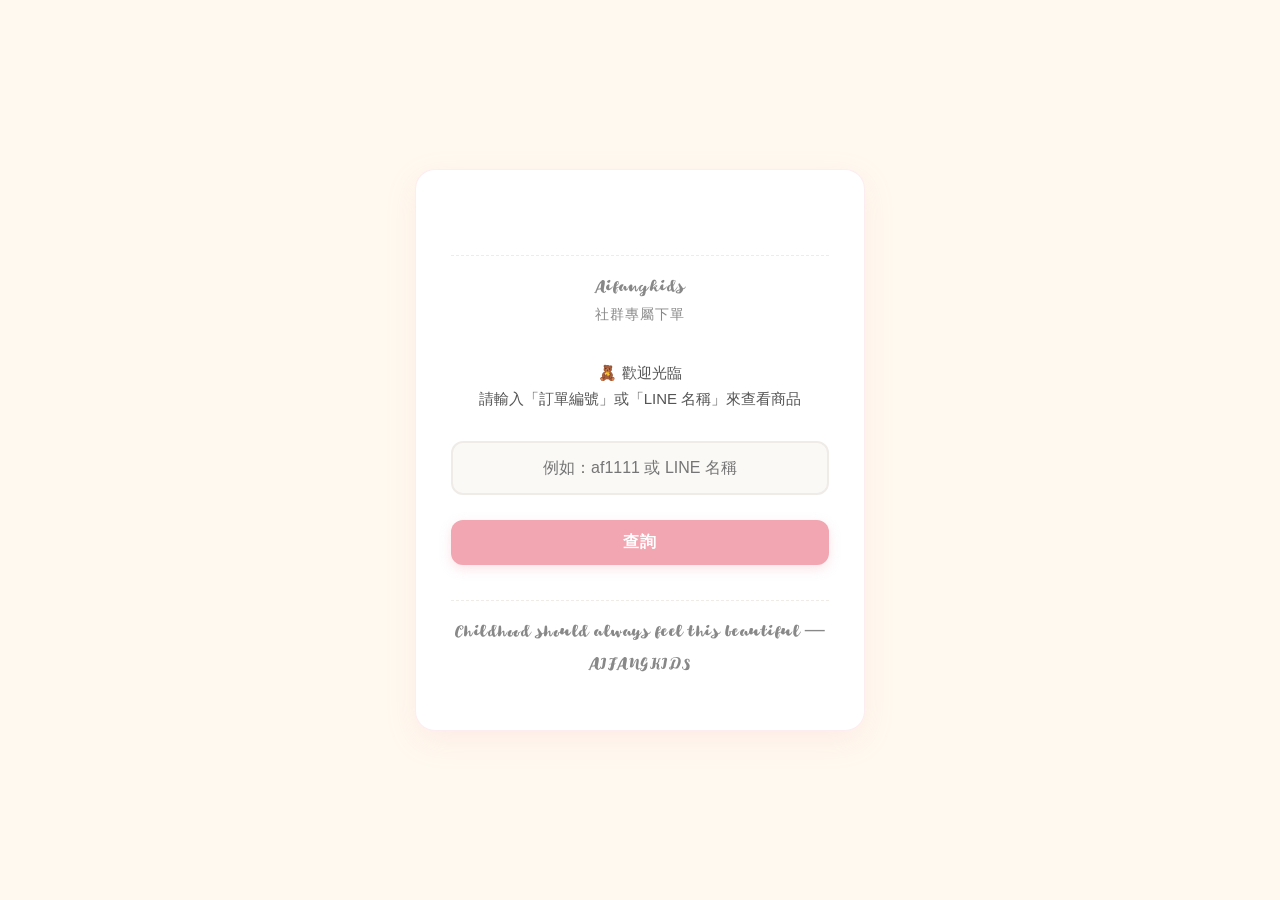
==== index.html @ 0f8d4443 "0630add line shop" ====
<!DOCTYPE html>
<html lang="zh-TW">
<head>
    <meta charset="UTF-8">
    <meta name="viewport" content="width=device-width, initial-scale=1.0">
    <title>Aifangkids</title>
    
    <link rel="icon" href="favicon.ico" type="image/x-icon">
    
    <link rel="stylesheet" href="assets/css/global.css">
    <link rel="stylesheet" href="assets/css/index.css">
</head>
<body>

    <div id="falling-container"></div>

    <div class="search-container">
        <div class="footer-note">Aifangkids</div>
        <div class="brand-subtitle">社群專屬下單</div>
        
        <div class="welcome-text">
            🧸 歡迎光臨<br>請輸入「訂單編號」或「LINE 名稱」來查看商品
        </div>

        <div class="input-group">
            <input type="text" id="queryInput" class="search-input" placeholder="例如：af1111 或 LINE 名稱" autocomplete="off">
        </div>

        <button type="button" class="btn-common search-btn" onclick="searchOrder()">查詢</button>
        
        <div class="footer-note">Childhood should always feel this beautiful — AIFANGKIDS</div>
    </div>

    <script src="js/api.js"></script>
    <script src="js/index.js"></script> 
    <script src="js/articles.js"></script>
</body>
</html>
---- assets/css/global.css ----
/* ==========================================================================
   1. 字體與基礎設定
   ========================================================================== */
@font-face {
    font-family: 'CutieStar';
        src: url('../fonts/Cutie-Star.ttf') format('truetype');
    font-weight: normal;
    font-style: normal;
}
   @font-face {
    font-family: 'NotoSansKR';
    src: url('../fonts/notosanskr-light.ttf') format('truetype');
    font-weight: 300;
}
@font-face {
    font-family: 'NotoSansKR';
    src: url('../fonts/notosanskr-regular.ttf') format('truetype');
    font-weight: 400;
}

:root {
    /* 品牌配色與視覺地基底色 */
    --bg-main: #FFF9EF;        
    --baby-pink: #f2a6b2;
    --kids-blue: #8da9c4;
    --accent-red: #d9534f;
    --text-main: #333;
    --text-gray: #888;
    --font-main: 'NotoSansKR', sans-serif;
}

* { 
    box-sizing: border-box; 
    margin: 0; 
    padding: 0; 
    -webkit-tap-highlight-color: transparent; /* 去除手機點擊陰影 */
}

body { 
    font-family: var(--font-main);
    color: var(--text-main);
    background-color: var(--bg-main);
    line-height: 1.6;
    overflow-x: hidden; /* 防止動態粒子造成的水平捲軸 */
}

/* ==========================================================================
   2. 通用元件 - 按鈕
   ========================================================================== */
.btn-common {
    padding: 12px 20px;
    border-radius: 4px;
    border: none;
    cursor: pointer;
    font-weight: 700;
    transition: opacity 0.3s ease;
}

.btn-common:hover {
    opacity: 0.8;
}

/* ==========================================================================
   3. 動態粒子飄落系統 
   ========================================================================== */
#falling-container {
    position: fixed;
    top: 0;
    left: 0;
    width: 100vw;
    height: 100vh;
    overflow: hidden;
    pointer-events: none; 
    z-index: -1;          
}

.particle {
    position: absolute;
    top: -60px; /* 從視窗上方外面開始掉落 */
    background-size: contain;
    background-repeat: no-repeat;
    background-position: center;
    pointer-events: none;
    opacity: 0;
    animation: slowFall linear forwards;
}

@keyframes slowFall {
    0% {
        transform: translateY(0) translateX(0) rotate(0deg);
        opacity: 0;
    }
    10% {
        opacity: 0.65; /* 漸漸浮現，避免太突兀，維持背景柔和感 */
    }
    90% {
        opacity: 0.65;
    }
    100% {
        /* 掉落到視窗下方，並帶有隨機的左右物理飄移與旋轉 */
        transform: translateY(108vh) translateX(var(--drift-x)) rotate(var(--drift-rotate));
        opacity: 0;
    }
}

/* ==========================================================================
   4. 手機響應式通用微調 (RWD)
   ========================================================================== */
@media (max-width: 480px) {
    body { padding: 15px 10px; }
    
    /* 預設的卡片樣式容器 (若其他頁面有 .main-card 可直接繼承) */
    .main-card { 
        padding: 25px 15px; 
        border-radius: 8px; 
    }
    
    /* 各種 UI 元件的字體與間距縮小 */
    .flow-container { padding: 20px 15px; }
    .flow-title { font-size: 13px; margin-bottom: 15px; }
    .flow-item { font-size: 13px; padding-bottom: 10px; gap: 10px; }
    .flow-step { font-size: 14px; }
    .flow-warn { font-size: 12px; padding: 10px; }
    
    .acc-trigger { font-size: 14px; padding: 16px 0; }
    .acc-list { padding-left: 30px; }
    .acc-list li { font-size: 12.5px; margin-bottom: 8px; }
}
---- assets/css/index.css ----
/* 全螢幕置中佈局 */
body {
    display: flex;
    justify-content: center;
    align-items: center;
    min-height: 100vh;
    padding: 20px;
}

/* 核心精緻查單卡片 */
.search-container {
    background-color: #FFFFFF;
    padding: 50px 35px;
    border-radius: 20px;
    box-shadow: 0 10px 30px rgba(242, 166, 178, 0.15); /* 帶有品牌粉的溫柔陰影 */
    width: 100%;
    max-width: 450px;
    text-align: center;
    border: 1px solid rgba(242, 166, 178, 0.2);
}

.brand-logo {
    font-size: 100px;
    font-weight: 700;
    color: var(--text-main);
    margin-bottom: 6px;
    letter-spacing: 2px;
}

.brand-subtitle {
    font-size: 14px;
    color: var(--text-gray);
    margin-bottom: 35px;
    letter-spacing: 1px;
}

.welcome-text {
    font-size: 15px;
    margin-bottom: 30px;
    line-height: 1.7;
    font-weight: 400;
    color: #555;
}

.input-group {
    margin-bottom: 25px;
}

/* 韓系質感舒適輸入框 */
.search-input {
    width: 100%;
    padding: 16px 20px;
    font-size: 16px;
    border: 2px solid #EFECE8;
    border-radius: 12px;
    outline: none;
    transition: all 0.3s ease;
    text-align: center;
    color: var(--text-main);
    background-color: #FAF9F6;
}

.search-input:focus {
    border-color: var(--baby-pink);
    background-color: #FFFFFF;
    box-shadow: 0 0 12px rgba(242, 166, 178, 0.3);
}

/* 覆寫與擴充通用按鈕樣式 */
.search-btn {
    width: 100%;
    font-size: 16px;
    color: #FFFFFF;
    background-color: var(--baby-pink);
    border-radius: 12px;
    box-shadow: 0 4px 12px rgba(242, 166, 178, 0.3);
    letter-spacing: 1px;
}

.search-btn:active {
    transform: scale(0.99);
}

.footer-note {
    font-family: 'CutieStar', var(--font-main); 
    font-size: 20px; 
    color: var(--text-gray);
    margin-top: 35px;
    border-top: 1px dashed #EFECE8;
    padding-top: 15px;
    letter-spacing: 0.5px; 
}

/* 手機版 RWD 的微調 */
@media (max-width: 480px) {
    .search-container {
        padding: 40px 20px;
    }
    .brand-logo {
        font-size: 28px;
    }
    .welcome-text {
        font-size: 14px;
    }
}
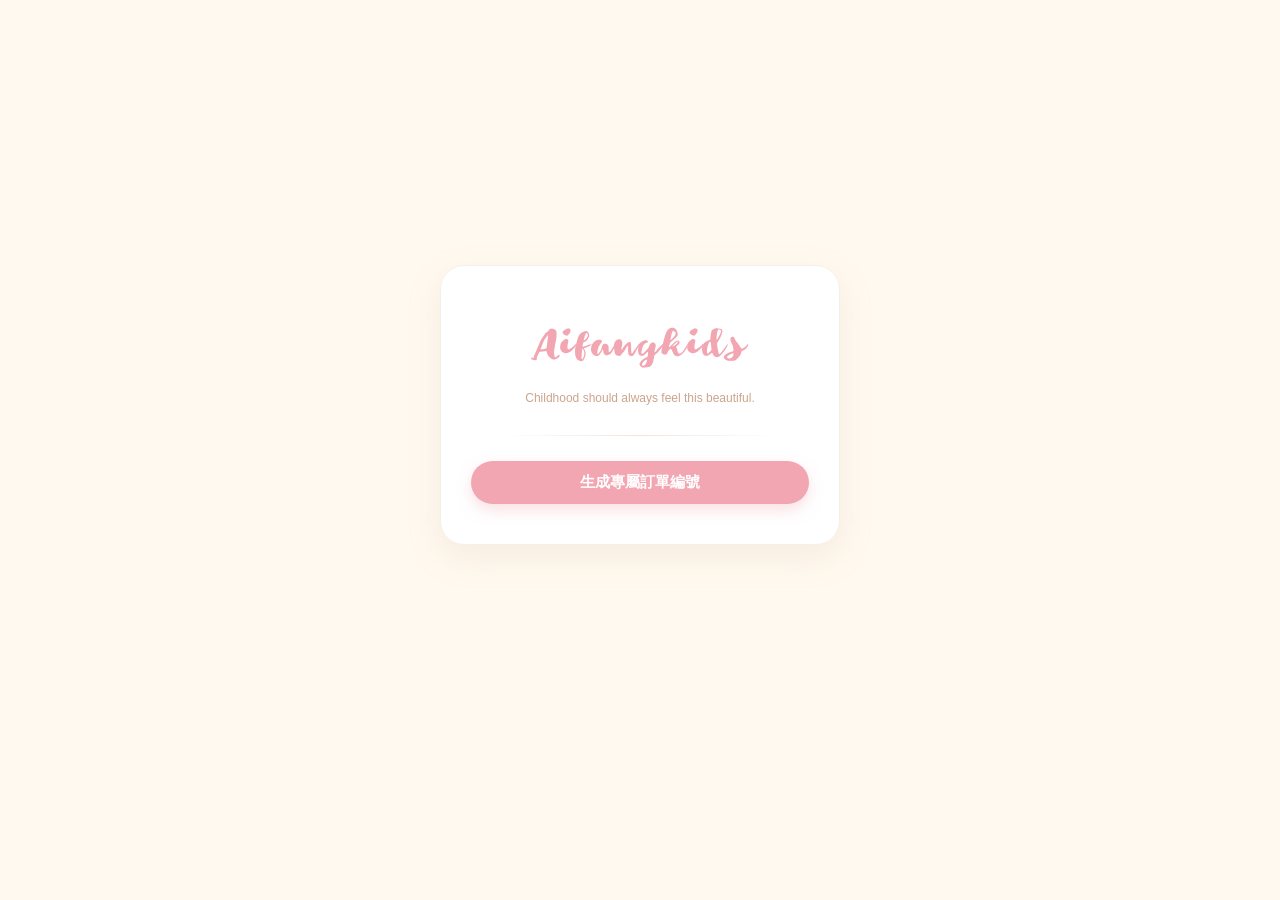
==== commit f8865070: "07/01" ====
--- a/index.html
+++ b/index.html
@@ -3,36 +3,43 @@
 <head>
     <meta charset="UTF-8">
     <meta name="viewport" content="width=device-width, initial-scale=1.0">
-    <title>Aifangkids</title>
-    
+    <title>Aifang kids</title>
     <link rel="icon" href="favicon.ico" type="image/x-icon">
-    
-    <link rel="stylesheet" href="assets/css/global.css">
-    <link rel="stylesheet" href="assets/css/index.css">
+    <link rel="stylesheet" href="./assets/css/global.css">
+    <link rel="stylesheet" href="./assets/css/index.css">
 </head>
 <body>
 
     <div id="falling-container"></div>
 
-    <div class="search-container">
-        <div class="footer-note">Aifangkids</div>
-        <div class="brand-subtitle">社群專屬下單</div>
-        
-        <div class="welcome-text">
-            🧸 歡迎光臨<br>請輸入「訂單編號」或「LINE 名稱」來查看商品
+    <div class="index-wrapper">
+        <div class="welcome-box">
+            <div class="brand-logo">Aifangkids</div>
+            <p class="brand-intro">
+                <span>Childhood should always feel this beautiful.</span>
+            </p>
+
+            <div class="action-divider"></div>
+
+            <div id="step-init">
+                <button id="btn-generate" class="btn-common btn-action">生成專屬訂單編號</button>
+            </div>
+
+            <div id="step-loading" class="status-layer hidden">
+                <div class="spinner"></div>
+                <p class="loading-text">🐾 正在為您連線，生成不重複編號</p>
+            </div>
+
+            <div id="step-success" class="status-layer hidden">
+                <p class="success-alert">🎉 專屬訂單編號生成完畢</p>
+                <div id="uid-display" class="uid-highlight">----</div>
+                <p class="next-hint">請幫記住您的專屬訂單編號，並點擊下方進入選購：</p>
+                <button id="btn-go-detail" class="btn-common btn-next">🧸 進入童裝預購區 ➔</button>
+            </div>
         </div>
-
-        <div class="input-group">
-            <input type="text" id="queryInput" class="search-input" placeholder="例如：af1111 或 LINE 名稱" autocomplete="off">
-        </div>
-
-        <button type="button" class="btn-common search-btn" onclick="searchOrder()">查詢</button>
-        
-        <div class="footer-note">Childhood should always feel this beautiful — AIFANGKIDS</div>
     </div>
 
-    <script src="js/api.js"></script>
-    <script src="js/index.js"></script> 
+    <script src="js/index.js"></script>
     <script src="js/articles.js"></script>
 </body>
 </html>
--- a/assets/css/index.css
+++ b/assets/css/index.css
@@ -1,105 +1,153 @@
-/* 全螢幕置中佈局 */
-body {
+/* ==========================================================================
+   璦坊首頁專屬視覺（補強 global.css，不相衝突）
+   ========================================================================== */
+
+.index-wrapper {
     display: flex;
+    align-items: center;
     justify-content: center;
-    align-items: center;
-    min-height: 100vh;
+    min-height: 90vh;
     padding: 20px;
 }
 
-/* 核心精緻查單卡片 */
-.search-container {
-    background-color: #FFFFFF;
-    padding: 50px 35px;
-    border-radius: 20px;
-    box-shadow: 0 10px 30px rgba(242, 166, 178, 0.15); /* 帶有品牌粉的溫柔陰影 */
+.welcome-box {
+    background: #ffffff;
+    border-radius: 24px;
+    padding: 40px 30px;
+    box-shadow: 0 12px 30px rgba(222, 201, 185, 0.25);
+    text-align: center;
+    max-width: 400px;
     width: 100%;
-    max-width: 450px;
-    text-align: center;
-    border: 1px solid rgba(242, 166, 178, 0.2);
+    border: 1px solid #f6efe9;
+    z-index: 10;
 }
 
 .brand-logo {
-    font-size: 100px;
+    font-family: 'CutieStar', sans-serif;
+    font-size: 48px;
+    color: var(--baby-pink);
+    margin-bottom: 5px;
+    letter-spacing: 1px;
+}
+
+.brand-subtitle {
+    font-size: 20px;
+    color: #6e5d53;
     font-weight: 700;
-    color: var(--text-main);
-    margin-bottom: 6px;
+    margin-bottom: 15px;
     letter-spacing: 2px;
 }
 
-.brand-subtitle {
-    font-size: 14px;
+.brand-intro {
+    font-size: 25px;
     color: var(--text-gray);
-    margin-bottom: 35px;
-    letter-spacing: 1px;
+    line-height: 1.8;
 }
 
-.welcome-text {
-    font-size: 15px;
-    margin-bottom: 30px;
-    line-height: 1.7;
-    font-weight: 400;
-    color: #555;
+.brand-intro span {
+    font-size: 12px;
+    color: #cca48c;
+    display: block;
+    margin-top: 5px;
 }
 
-.input-group {
-    margin-bottom: 25px;
+.action-divider {
+    height: 1px;
+    background: radial-gradient(circle, #f0e4dc 0%, rgba(255,255,255,0) 80%);
+    margin: 25px 0;
 }
 
-/* 韓系質感舒適輸入框 */
-.search-input {
+/* 按鈕特別色調配（繼承 btn-common 的滑動與手勢） */
+.btn-action {
+    background-color: var(--baby-pink);
+    color: #ffffff;
+    font-size: 15px;
+    border-radius: 50px;
     width: 100%;
-    padding: 16px 20px;
-    font-size: 16px;
-    border: 2px solid #EFECE8;
-    border-radius: 12px;
-    outline: none;
-    transition: all 0.3s ease;
-    text-align: center;
-    color: var(--text-main);
-    background-color: #FAF9F6;
+    box-shadow: 0 6px 15px rgba(242, 166, 178, 0.35);
 }
 
-.search-input:focus {
-    border-color: var(--baby-pink);
-    background-color: #FFFFFF;
-    box-shadow: 0 0 12px rgba(242, 166, 178, 0.3);
+.btn-next {
+    background-color: var(--kids-blue);
+    color: #ffffff;
+    font-size: 15px;
+    border-radius: 50px;
+    width: 100%;
+    box-shadow: 0 6px 15px rgba(141, 169, 196, 0.35);
 }
 
-/* 覆寫與擴充通用按鈕樣式 */
-.search-btn {
-    width: 100%;
-    font-size: 16px;
-    color: #FFFFFF;
-    background-color: var(--baby-pink);
-    border-radius: 12px;
-    box-shadow: 0 4px 12px rgba(242, 166, 178, 0.3);
-    letter-spacing: 1px;
+/* 狀態切換排他控制 */
+.hidden {
+    display: none !important;
 }
 
-.search-btn:active {
-    transform: scale(0.99);
+.status-layer {
+    animation: fadeIn 0.4s ease forwards;
 }
 
-.footer-note {
-    font-family: 'CutieStar', var(--font-main); 
-    font-size: 20px; 
-    color: var(--text-gray);
-    margin-top: 35px;
-    border-top: 1px dashed #EFECE8;
-    padding-top: 15px;
-    letter-spacing: 0.5px; 
+/* 專屬購物編號大外框 */
+.uid-highlight {
+    font-size: 32px;
+    font-weight: 700;
+    color: #c47a55;
+    background: #fff8f5;
+    padding: 12px 25px;
+    border-radius: 12px;
+    display: inline-block;
+    letter-spacing: 3px;
+    margin: 15px 0;
+    border: 2px dashed var(--baby-pink);
 }
 
-/* 手機版 RWD 的微調 */
+.success-alert {
+    color: #55967e;
+    font-weight: 700;
+    font-size: 15px;
+}
+
+.next-hint {
+    font-size: 12px;
+    color: var(--text-gray);
+    margin-bottom: 20px;
+}
+
+.loading-text {
+    font-size: 13px;
+    color: #bfa38f;
+    margin-top: 15px;
+}
+
+/* 溫柔的小等待旋轉圈圈 */
+.spinner {
+    width: 30px;
+    height: 30px;
+    border: 3px solid #f3ebe4;
+    border-top: 3px solid var(--baby-pink);
+    border-radius: 50%;
+    margin: 0 auto;
+    animation: spin 0.8s linear infinite;
+}
+
+@keyframes spin {
+    0% { transform: rotate(0deg); }
+    100% { transform: rotate(360deg); }
+}
+
+@keyframes fadeIn {
+    from { opacity: 0; transform: translateY(8px); }
+    to { opacity: 1; transform: translateY(0); }
+}
+
+/* ==========================================================================
+   手機端額外響應式例外增強 (RWD)
+   ========================================================================== */
 @media (max-width: 480px) {
-    .search-container {
-        padding: 40px 20px;
+    .welcome-box {
+        padding: 30px 20px;
+        margin: 10px;
     }
-    .brand-logo {
-        font-size: 28px;
-    }
-    .welcome-text {
-        font-size: 14px;
-    }
+    .brand-logo { font-size: 40px; }
+    .brand-subtitle { font-size: 18px; }
+    .brand-intro { font-size: 13px; }
+    .uid-highlight { font-size: 28px; width: 90%; }
 }
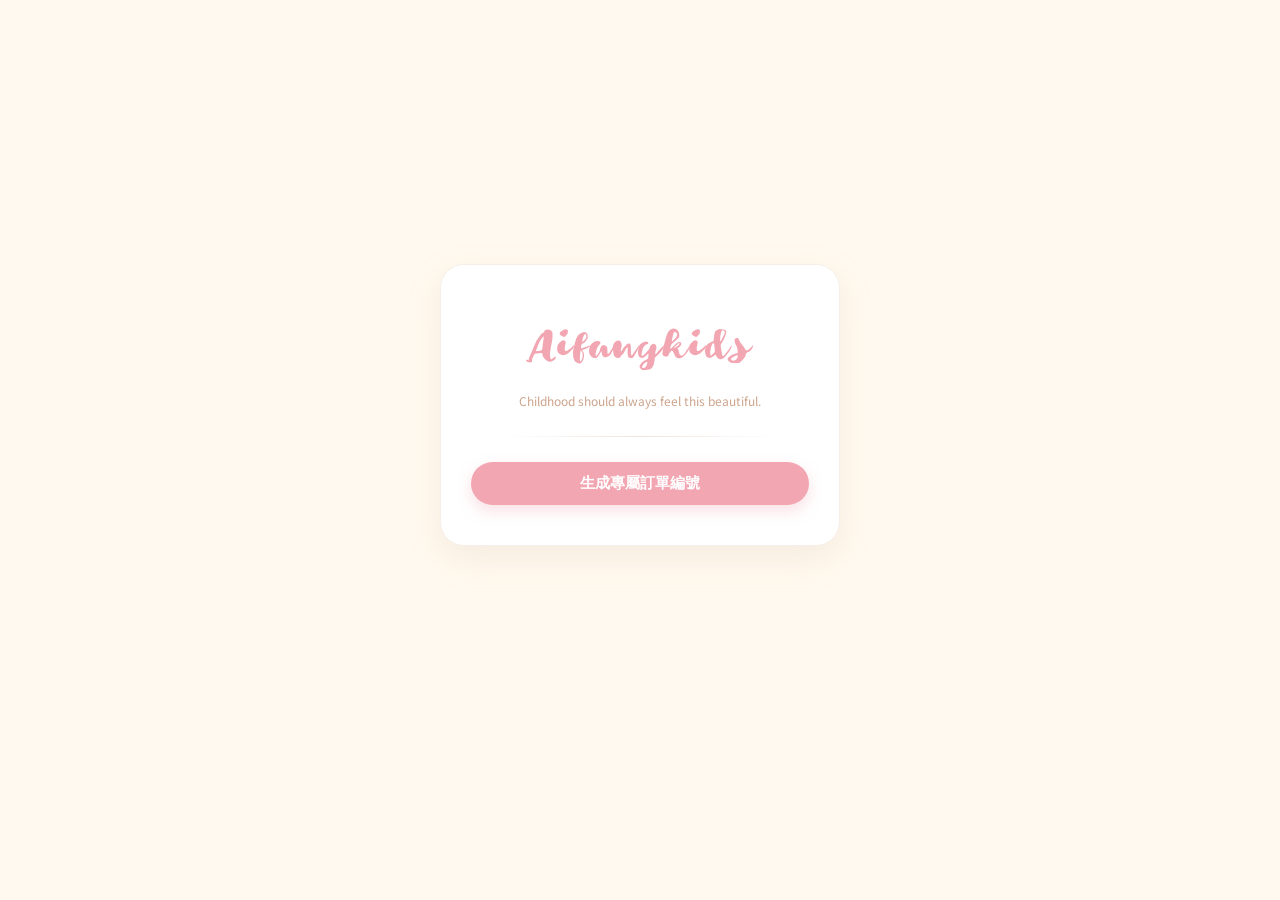
==== commit b4f49567: "0703" ====
--- a/index.html
+++ b/index.html
@@ -14,6 +14,13 @@
 
     <div class="index-wrapper">
         <div class="welcome-box">
+            
+            <!-- 🌟 溫馨回流捕鼠夾提示框 (預設隱藏，由 JS 控制顯示) -->
+            <div id="return-hint-banner" class="return-hint-banner hidden">
+                🧸 偵測到您有尚未完成的追加品唷！<br>
+                <span class="click-text">點擊此處立刻回商品選單繼續挑選/結帳 ➔</span>
+            </div>
+
             <div class="brand-logo">Aifangkids</div>
             <p class="brand-intro">
                 <span>Childhood should always feel this beautiful.</span>
--- a/assets/css/global.css
+++ b/assets/css/global.css
@@ -1,21 +1,13 @@
 /* ==========================================================================
    1. 字體與基礎設定
    ========================================================================== */
-@font-face {
+@import url('https://fonts.googleapis.com/css2?family=Noto+Sans+KR:wght@300;400;500;700&display=swap');
+
+   @font-face {
     font-family: 'CutieStar';
         src: url('../fonts/Cutie-Star.ttf') format('truetype');
     font-weight: normal;
     font-style: normal;
-}
-   @font-face {
-    font-family: 'NotoSansKR';
-    src: url('../fonts/notosanskr-light.ttf') format('truetype');
-    font-weight: 300;
-}
-@font-face {
-    font-family: 'NotoSansKR';
-    src: url('../fonts/notosanskr-regular.ttf') format('truetype');
-    font-weight: 400;
 }
 
 :root {
@@ -26,8 +18,7 @@
     --accent-red: #d9534f;
     --text-main: #333;
     --text-gray: #888;
-    --font-main: 'NotoSansKR', sans-serif;
-}
+    --font-main: 'Noto Sans KR', sans-serif;}
 
 * { 
     box-sizing: border-box; 
--- a/assets/css/index.css
+++ b/assets/css/index.css
@@ -24,7 +24,7 @@
 
 .brand-logo {
     font-family: 'CutieStar', sans-serif;
-    font-size: 48px;
+    font-size: 50px;
     color: var(--baby-pink);
     margin-bottom: 5px;
     letter-spacing: 1px;
@@ -137,6 +137,36 @@
     from { opacity: 0; transform: translateY(8px); }
     to { opacity: 1; transform: translateY(0); }
 }
+        /* 🌟 韓系奶油粉回流提示框專屬樣式 (寫在 head 中確保最快載入) */
+        .return-hint-banner {
+            background-color: var(--baby-pink, #f2a6b2);
+            color: #fff;
+            text-align: center;
+            padding: 14px 15px;
+            border-radius: 12px;
+            margin-bottom: 25px;
+            font-size: 13px;
+            line-height: 1.6;
+            cursor: pointer;
+            box-shadow: 0 4px 15px rgba(242, 166, 178, 0.4);
+            transition: transform 0.2s ease, box-shadow 0.2s ease;
+            animation: popDown 0.5s cubic-bezier(0.175, 0.885, 0.32, 1.275) forwards;
+        }
+        .return-hint-banner:active {
+            transform: scale(0.97);
+        }
+        .return-hint-banner .click-text {
+            display: inline-block;
+            font-weight: bold;
+            margin-top: 6px;
+            background-color: rgba(255, 255, 255, 0.2);
+            padding: 4px 12px;
+            border-radius: 20px;
+        }
+        @keyframes popDown {
+            from { opacity: 0; transform: translateY(-15px); }
+            to { opacity: 1; transform: translateY(0); }
+        }
 
 /* ==========================================================================
    手機端額外響應式例外增強 (RWD)
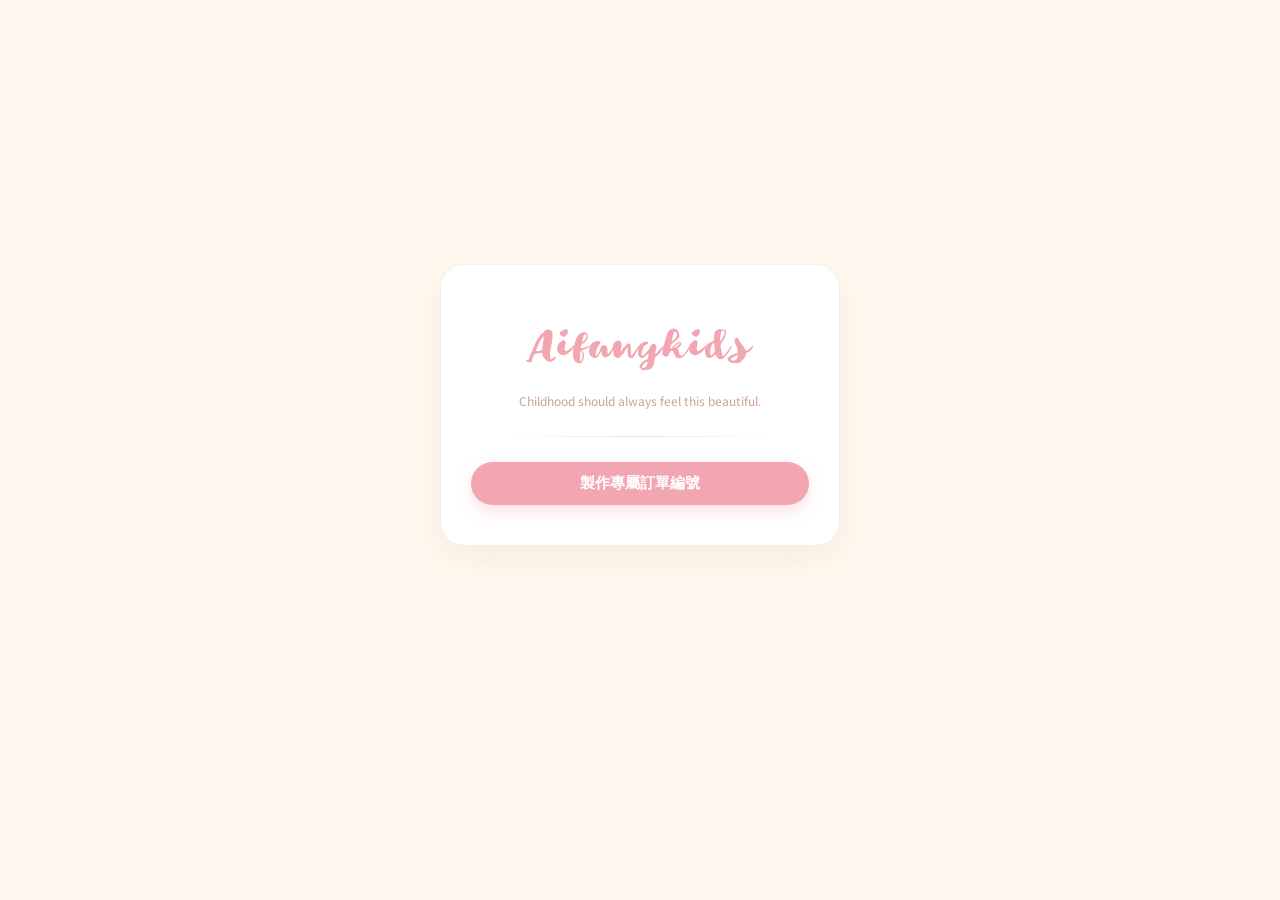
==== commit 017ff4fe: "0707 文字重新審核更改" ====
--- a/index.html
+++ b/index.html
@@ -17,8 +17,8 @@
             
             <!-- 🌟 溫馨回流捕鼠夾提示框 (預設隱藏，由 JS 控制顯示) -->
             <div id="return-hint-banner" class="return-hint-banner hidden">
-                🧸 偵測到您有尚未完成的追加品唷！<br>
-                <span class="click-text">點擊此處立刻回商品選單繼續挑選/結帳 ➔</span>
+                Hello！ 訂單中還有一些尚未完成的預購商品<br>
+                <span class="click-text">點擊此處繼續挑選/結帳 ➔</span>
             </div>
 
             <div class="brand-logo">Aifangkids</div>
@@ -29,19 +29,19 @@
             <div class="action-divider"></div>
 
             <div id="step-init">
-                <button id="btn-generate" class="btn-common btn-action">生成專屬訂單編號</button>
+                <button id="btn-generate" class="btn-common btn-action">製作專屬訂單編號</button>
             </div>
 
             <div id="step-loading" class="status-layer hidden">
                 <div class="spinner"></div>
-                <p class="loading-text">🐾 正在為您連線，生成不重複編號</p>
+                <p class="loading-text">🐾 正在為您連線，製作訂單編號</p>
             </div>
 
             <div id="step-success" class="status-layer hidden">
-                <p class="success-alert">🎉 專屬訂單編號生成完畢</p>
+                <p class="success-alert">🎉 專屬訂單編號製作完畢</p>
                 <div id="uid-display" class="uid-highlight">----</div>
-                <p class="next-hint">請幫記住您的專屬訂單編號，並點擊下方進入選購：</p>
-                <button id="btn-go-detail" class="btn-common btn-next">🧸 進入童裝預購區 ➔</button>
+                <p class="next-hint">請記住您的專屬訂單編號，並點擊下方進入：</p>
+                <button id="btn-go-detail" class="btn-common btn-next">童裝預購商品 ➔</button>
             </div>
         </div>
     </div>
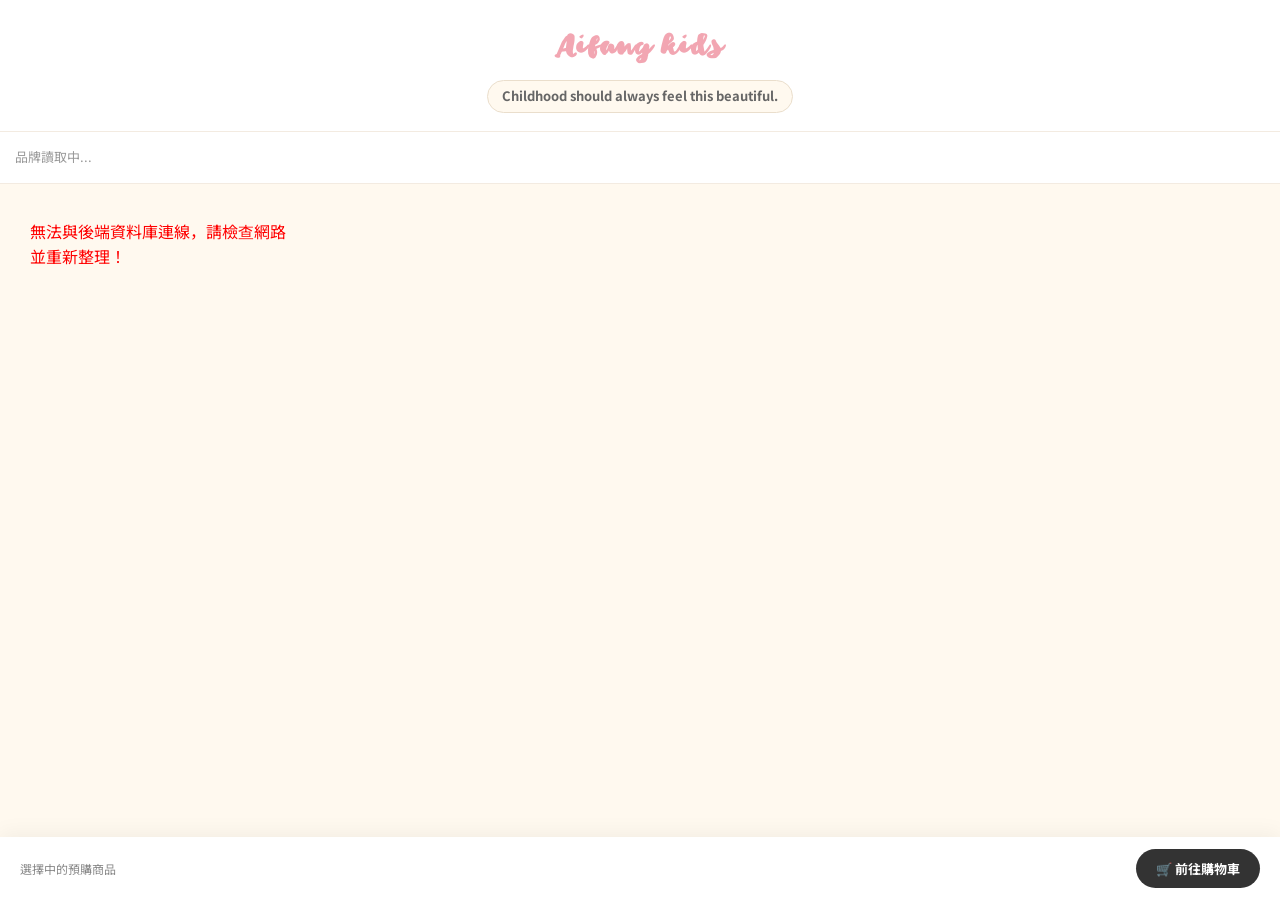
==== commit 39ca49a0: "0711" ====
--- a/index.html
+++ b/index.html
@@ -10,43 +10,53 @@
 </head>
 <body>
 
-    <div id="falling-container"></div>
+    <!-- 手機響應式專用：滾動隱藏後浮現在左上角的 ︙ 控制按鈕 -->
+    <button id="mobile-menu-trigger" class="mobile-menu-btn">︙</button>
 
-    <div class="index-wrapper">
-        <div class="welcome-box">
-            
-            <!-- 🌟 溫馨回流捕鼠夾提示框 (預設隱藏，由 JS 控制顯示) -->
-            <div id="return-hint-banner" class="return-hint-banner hidden">
-                Hello！ 訂單中還有一些尚未完成的預購商品<br>
-                <span class="click-text">點擊此處繼續挑選/結帳 ➔</span>
+    <!-- 頂部高雅品牌列 -->
+    <header class="menu-header">
+        <h1 class="brand-logo">Aifang kids</h1>
+        <div class="order-uid-badge">Childhood should always feel this beautiful.</div>
+    </header>
+
+    <!-- 雙層聯動分類導航包裹盒 -->
+    <div id="navigation-wrapper" class="navigation-wrapper">
+        <!-- 第一層：品牌切換列 -->
+        <div class="brand-nav-container">
+            <div id="brand-nav-list" class="scroll-nav-row">
+                <span class="nav-loading-text">品牌讀取中...</span>
             </div>
-
-            <div class="brand-logo">Aifangkids</div>
-            <p class="brand-intro">
-                <span>Childhood should always feel this beautiful.</span>
-            </p>
-
-            <div class="action-divider"></div>
-
-            <div id="step-init">
-                <button id="btn-generate" class="btn-common btn-action">製作專屬訂單編號</button>
-            </div>
-
-            <div id="step-loading" class="status-layer hidden">
-                <div class="spinner"></div>
-                <p class="loading-text">🐾 正在為您連線，製作訂單編號</p>
-            </div>
-
-            <div id="step-success" class="status-layer hidden">
-                <p class="success-alert">🎉 專屬訂單編號製作完畢</p>
-                <div id="uid-display" class="uid-highlight">----</div>
-                <p class="next-hint">請記住您的專屬訂單編號，並點擊下方進入：</p>
-                <button id="btn-go-detail" class="btn-common btn-next">童裝預購商品 ➔</button>
+        </div>
+        
+        <!-- 第二層：該品牌旗下對應擁有的 Category 大分類列（預設隱藏） -->
+        <div id="category-nav-container" class="category-nav-container hidden">
+            <div id="category-nav-list" class="scroll-nav-row">
+                <!-- 由 JS 根據選定的品牌動態彈出分類 -->
             </div>
         </div>
     </div>
 
+    <!-- 主要商品展示網格區 -->
+    <main class="menu-container">
+        <!-- 讀取狀態圈圈 -->
+        <div id="catalog-loading" class="loading-status">
+            <div class="spinner"></div>
+            <p>🐾 正在讀取預購商品</p>
+        </div>
+        
+        <!-- 商品卡片動態注入地基 -->
+        <div id="products-grid" class="products-grid"></div>
+    </main>
+
+    <!-- 底部固定購物車捷徑列 -->
+    <div class="sticky-footer">
+        <div class="footer-hint">選擇中的預購商品</div>
+        <button class="btn-cart-main" id="btn-go-cart">🛒 前往購物車</button>
+    </div>
+
+    <!-- 確保 DOM 載入完畢才執行大腦 -->
     <script src="js/index.js"></script>
     <script src="js/articles.js"></script>
+
 </body>
 </html>
--- a/assets/css/index.css
+++ b/assets/css/index.css
@@ -1,183 +1,558 @@
+/* 載入思源黑體韓文版與全域覆蓋 */
+@import url('https://fonts.googleapis.com/css2?family=Noto+Sans+KR:wght@300;400;500;700&display=swap');
+
+body, input, select, button, textarea, span, div, p, h2, h3, h4, li, label, option {
+    font-family: 'Noto Sans KR', sans-serif !important;
+}
+
+/* 頂部導航與品牌標題 */
+.menu-header {
+    background-color: #fff;
+    padding: 18px 15px;
+    text-align: center;
+    border-bottom: 1px solid #f3ebe1;
+}
+.brand-logo {
+    font-family: 'CutieStar', sans-serif !important;
+    font-size: 35px;
+    color: var(--baby-pink, #f2a6b2);
+    margin-bottom: 6px;
+    letter-spacing: 1px;
+}
+.order-uid-badge {
+    display: inline-block;
+    background-color: var(--bg-main, #faf6f0);
+    padding: 5px 14px;
+    border-radius: 20px;
+    font-size: 13px;
+    font-weight: bold;
+    color: #666;
+    border: 1px solid #eadecc;
+}
+
+/* 📲 手機版左上角 ︙ 懸浮觸發按鈕 */
+.mobile-menu-btn {
+    display: none; /* 電腦版與頂部時預設不顯示 */
+    position: fixed;
+    top: 12px;
+    left: 12px;
+    z-index: 1000;
+    background-color: var(--baby-pink, #f2a6b2);
+    color: white;
+    border: none;
+    width: 36px;
+    height: 36px;
+    border-radius: 50%;
+    font-size: 18px;
+    font-weight: bold;
+    cursor: pointer;
+    box-shadow: 0 3px 10px rgba(242, 166, 178, 0.3);
+    align-items: center;
+    justify-content: center;
+}
+
+/* 雙層導航控制面板 */
+.navigation-wrapper {
+    position: sticky;
+    top: 0;
+    z-index: 90;
+    background-color: #fff;
+    border-bottom: 1px solid #f3ebe1;
+    transition: all 0.3s ease-in-out;
+}
+
+/* 📲 手機響應式：滾動隱藏與 ︙ 展開機制 */
+@media (max-width: 768px) {
+    /* 當頁面滑動超過設定高度時，掛載此隱藏樣式 */
+    body.page-scrolled .navigation-wrapper {
+        transform: translateY(-150%);
+        pointer-events: none;
+        opacity: 0;
+    }
+    body.page-scrolled .mobile-menu-btn {
+        display: flex; /* 滑動到下方時，浮現左上角 ︙ 按鈕 */
+    }
+    /* 當客人點擊 ︙ 強制叫出導航選單時 */
+    body.page-scrolled .navigation-wrapper.mobile-force-show {
+        transform: translateY(0);
+        pointer-events: auto;
+        opacity: 1;
+        position: fixed;
+        top: 0;
+        left: 0;
+        width: 100%;
+        box-shadow: 0 8px 25px rgba(163, 145, 122, 0.2);
+    }
+}
+
+/* 橫向滾動基礎排版 */
+.scroll-nav-row {
+    display: flex;
+    gap: 8px;
+    padding: 10px;
+    overflow-x: auto;
+    white-space: nowrap;
+}
+.scroll-nav-row::-webkit-scrollbar { 
+    display: none; /* 隱藏捲動條 */
+} 
+
+.brand-btn, .cat-btn {
+    flex-shrink: 0;
+    padding: 7px 15px;
+    border-radius: 30px;
+    border: 1px solid #eadecc;
+    background-color: var(--bg-main, #faf6f0);
+    color: var(--text-main, #333);
+    font-size: 13px;
+    cursor: pointer;
+    transition: all 0.2s ease;
+}
+/* 品牌按鈕選中樣式（用知性的霧藍色區隔） */
+.brand-btn.active {
+    background-color: #6d8294;
+    color: #fff;
+    border-color: #6d8294;
+}
+/* 大分類按鈕選中樣式（優雅的奶油粉紅） */
+.cat-btn.active {
+    background-color: var(--baby-pink, #f2a6b2);
+    color: #fff;
+    border-color: var(--baby-pink, #f2a6b2);
+}
+.nav-loading-text {
+    font-size: 13px;
+    color: #999;
+    padding: 5px;
+}
+.hidden { display: none !important; }
+
+/* 響應式商品網格系統（手機 2 欄 / 電腦 4 欄） */
+.menu-container {
+    padding: 15px 10px 120px 10px;
+}
+.products-grid {
+    display: grid;
+    grid-template-columns: repeat(2, 1fr);
+    gap: 12px;
+    width: 100%;
+    box-sizing: border-box;
+}
+@media (min-width: 768px) {
+    .products-grid {
+        grid-template-columns: repeat(4, 1fr);
+        gap: 20px;
+    }
+}
+
+/* 🍔 漢堡式雙層商品卡片 */
+.product-card {
+    background-color: #fff;
+    border: 1px solid #ebdcc5;
+    border-radius: 12px;
+    overflow: hidden;
+    display: flex;
+    flex-direction: column;
+    transition: all 0.25s ease;
+    position: relative;
+    cursor: pointer;
+}
+.product-card:hover {
+    transform: translateY(-2px);
+    box-shadow: 0 4px 12px rgba(163, 145, 122, 0.1);
+}
+
+.card-img-box {
+    width: 100%;
+    aspect-ratio: 1 / 1;
+    overflow: hidden;
+    background-color: #faf6f0;
+    position: relative; /* 🎯 SALE 角標定位基底 */
+}
+.card-img-box img {
+    width: 100%;
+    height: 100%;
+    object-fit: cover;
+}
+
+/* 🎯 極簡黑白 style SALE 30% OFF 懸浮角標 */
+.sale-badge-overlay {
+    position: absolute;
+    top: 8px;
+    left: 8px;
+    background-color: #000000;
+    color: #ffffff;
+    font-size: 11px;
+    font-weight: 700;
+    padding: 3px 8px;
+    border: 1px solid #000000;
+    letter-spacing: 0.5px;
+    z-index: 10;
+}
+
+/* 第一層：乾淨基礎資訊（永遠現身） */
+.card-info {
+    padding: 12px;
+    font-size: 13px;
+    display: flex;
+    flex-direction: column;
+    gap: 6px;
+}
+.info-code {
+    font-size: 14px;
+    font-weight: bold;
+    color: #9e8e79;
+    letter-spacing: 0.5px;
+}
+.info-title {
+    font-size: 11px;
+    color: #666;
+    line-height: 1.4;
+    background-color: #fffbf5;
+    padding: 6px 8px;
+    border-radius: 6px;
+    border-left: 2px solid #eadecc;
+}
+.info-price {
+    font-size: 15px;
+    font-weight: 800;
+    color: #333;
+    margin-top: 2px;
+}
+
+/* 🎯 SALE 特調原價刪除線 */
+.original-price-strikethrough {
+    text-decoration: line-through;
+    color: #a89482;
+    font-size: 12px;
+    font-weight: normal;
+    margin-right: 6px;
+}
+
+/* 🎯 SALE 打折後價格加粗突顯 */
+.sale-price-highlight {
+    font-weight: 800;
+    color: #000000;
+}
+
+/* 🍔 第二層：漢堡規格核心內餡（預設收納） */
+.card-hamburger-specs {
+    display: none; /* 預設完全收起來 */
+    padding: 0 12px 12px 12px;
+    border-top: 1px dashed #f3ebe1;
+    background-color: #fffdfb;
+    cursor: default; /* 規格內頁指標恢復正常 */
+}
+
+/* 規格頂部抬頭與 ☒ 按鈕列 */
+.spec-header-panel {
+    display: flex;
+    justify-content: space-between;
+    align-items: center;
+    padding: 10px 0 4px 0;
+}
+.spec-main-title {
+    font-size: 11px;
+    font-weight: bold;
+    color: #888;
+}
+/* ☒ 刪除還原按鈕 */
+.btn-reset-spec {
+    font-size: 16px;
+    color: #ccc;
+    cursor: pointer;
+    transition: color 0.2s;
+    line-height: 1;
+}
+.btn-reset-spec:hover {
+    color: #d9534f;
+}
+
+.spec-label {
+    font-size: 11px;
+    color: #aaa;
+    margin-top: 6px;
+    margin-bottom: 4px;
+}
+.spec-group {
+    display: flex;
+    flex-wrap: wrap;
+    gap: 6px;
+    margin-bottom: 4px;
+}
+.spec-btn {
+    padding: 5px 10px;
+    border: 1px solid #eadecc;
+    background-color: #fff;
+    border-radius: 6px;
+    font-size: 11px;
+    color: #333;
+    cursor: pointer;
+    transition: all 0.15s;
+}
+.spec-btn:hover { border-color: #999; }
+.spec-btn.selected {
+    background-color: #6d8294; /* 規格選取改用知性藍 */
+    color: white;
+    border-color: #6d8294;
+    font-weight: bold;
+}
+
+/* 數量調整列 */
+.qty-row {
+    display: flex;
+    align-items: center;
+    border: 1px solid #eadecc;
+    border-radius: 6px;
+    overflow: hidden;
+    margin-top: 4px;
+    max-width: 100px;
+    background: #fff;
+}
+.qty-btn {
+    width: 28px;
+    height: 26px;
+    background-color: #faf6f0;
+    border: none;
+    font-size: 14px;
+    cursor: pointer;
+}
+.qty-num {
+    flex-grow: 1;
+    text-align: center;
+    font-size: 12px;
+    font-weight: bold;
+}
+
+/* 🌟 當漢堡卡片被點擊激活（展開）時 */
+.product-card.is-expanded .card-hamburger-specs {
+    display: block; /* 秀出核心規格餡料 */
+}
+
+/* 🌟 當雙規格都選齊，觸發反色高亮魔法狀態 */
+.product-card.active-highlight {
+    border-color: var(--baby-pink, #f2a6b2);
+    background-color: #fffafb;
+    box-shadow: 0 4px 15px rgba(242, 166, 178, 0.12);
+}
+
+/* 暫存追加動作面板（高亮時才隨之浮現） */
+.card-save-panel {
+    display: none;
+    flex-direction: column;
+    gap: 6px;
+    padding-top: 10px;
+    margin-top: 10px;
+    border-top: 1px solid #fcecee;
+}
+.product-card.active-highlight .card-save-panel {
+    display: flex;
+}
+.summary-line {
+    font-size: 11px;
+    color: #666;
+}
+.txt-sum { font-weight: bold; color: #333; }
+.txt-subtotal { font-weight: bold; color: #d9534f; }
+.btn-save-pending {
+    width: 100%;
+    background-color: var(--baby-pink, #f2a6b2);
+    color: white;
+    border: none;
+    padding: 8px 0;
+    border-radius: 6px;
+    font-size: 12px;
+    font-weight: bold;
+    cursor: pointer;
+}
+.btn-save-pending:disabled { background-color: #ccc; }
+
+/* 讀取小圈圈 */
+.loading-status {
+    display: flex;
+    flex-direction: column;
+    align-items: center;
+    justify-content: center;
+    padding: 60px 20px;
+    grid-column: span 2;
+}
+@media (min-width: 768px) { .loading-status { grid-column: span 4; } }
+.spinner {
+    width: 36px;
+    height: 36px;
+    border: 3px solid #f3ebe1;
+    border-top: 3px solid var(--baby-pink, #f2a6b2);
+    border-radius: 50%;
+    animation: spin 1s linear infinite;
+    margin-bottom: 12px;
+}
+@keyframes spin { 0% { transform: rotate(0deg); } 100% { transform: rotate(360deg); } }
+
+/* 底部捷徑列 */
+.sticky-footer {
+    position: fixed;
+    bottom: 0;
+    left: 0;
+    width: 100%;
+    background-color: rgba(255, 255, 255, 0.97);
+    box-shadow: 0 -4px 20px rgba(0,0,0,0.05);
+    padding: 12px 20px;
+    display: flex;
+    justify-content: space-between;
+    align-items: center;
+    z-index: 100;
+}
+.footer-hint { font-size: 12px; color: #888; }
+.btn-cart-main {
+    background-color: #333;
+    color: #fff;
+    border: none;
+    padding: 10px 20px;
+    border-radius: 30px;
+    font-size: 13px;
+    font-weight: bold;
+    cursor: pointer;
+}
+
 /* ==========================================================================
-   璦坊首頁專屬視覺（補強 global.css，不相衝突）
+   🎯 【全新新增】 🛒 暫存明細懸浮預覽視窗 (Modal Drawer)
    ========================================================================== */
-
-.index-wrapper {
-    display: flex;
-    align-items: center;
+.cart-preview-backdrop {
+    position: fixed;
+    top: 0;
+    left: 0;
+    width: 100%;
+    height: 100%;
+    background-color: rgba(90, 75, 65, 0.4); /* 溫暖深褐半透明遮罩 */
+    z-index: 999;
+    display: flex;
+    align-items: flex-end; /* 手機版底部抽屜彈出，高質感 */
     justify-content: center;
-    min-height: 90vh;
-    padding: 20px;
-}
-
-.welcome-box {
-    background: #ffffff;
-    border-radius: 24px;
-    padding: 40px 30px;
-    box-shadow: 0 12px 30px rgba(222, 201, 185, 0.25);
-    text-align: center;
-    max-width: 400px;
-    width: 100%;
-    border: 1px solid #f6efe9;
-    z-index: 10;
-}
-
-.brand-logo {
-    font-family: 'CutieStar', sans-serif;
-    font-size: 50px;
-    color: var(--baby-pink);
-    margin-bottom: 5px;
-    letter-spacing: 1px;
-}
-
-.brand-subtitle {
-    font-size: 20px;
-    color: #6e5d53;
+    opacity: 0;
+    pointer-events: none;
+    transition: opacity 0.25s ease-out;
+}
+.cart-preview-backdrop.is-active {
+    opacity: 1;
+    pointer-events: auto;
+}
+
+.cart-preview-modal {
+    width: 100%;
+    max-width: 500px;
+    background-color: #fcf8f5; /* 奶油暖白 */
+    border-radius: 20px 20px 0 0;
+    padding: 24px;
+    box-shadow: 0 -8px 30px rgba(90, 75, 65, 0.15);
+    transform: translateY(100%);
+    transition: transform 0.25s ease-out;
+}
+@media (min-width: 768px) {
+    .cart-preview-backdrop {
+        align-items: center; /* 電腦版居中對齊 */
+    }
+    .cart-preview-modal {
+        border-radius: 16px;
+        transform: scale(0.9);
+    }
+    .cart-preview-backdrop.is-active .cart-preview-modal {
+        transform: scale(1);
+    }
+}
+.cart-preview-backdrop.is-active .cart-preview-modal {
+    transform: translateY(0);
+}
+
+.modal-header {
+    display: flex;
+    justify-content: space-between;
+    align-items: center;
+    border-bottom: 2px dashed #e8dcd4;
+    padding-bottom: 12px;
+    margin-bottom: 16px;
+}
+.modal-title {
+    font-size: 1.1rem;
+    font-weight: bold;
+    color: #735d4c;
+    display: flex;
+    align-items: center;
+    gap: 6px;
+}
+.modal-close-btn {
+    font-size: 24px;
+    color: #ccc;
+    cursor: pointer;
+    line-height: 1;
+    transition: color 0.15s;
+}
+.modal-close-btn:hover {
+    color: #d9534f;
+}
+
+/* 預覽清單滾動區域 */
+.modal-item-list {
+    max-height: 250px;
+    overflow-y: auto;
+    margin-bottom: 16px;
+    padding-right: 4px;
+}
+.modal-item-list::-webkit-scrollbar {
+    width: 4px;
+}
+.modal-item-list::-webkit-scrollbar-thumb {
+    background-color: #ebdcc5;
+    border-radius: 2px;
+}
+
+/* 單項商品預覽列（純文字排版，不帶圖片） */
+.modal-item-row {
+    display: flex;
+    align-items: center;
+    justify-content: space-between;
+    padding: 10px 0;
+    border-bottom: 1px dashed #f2eae4;
+    gap: 12px;
+}
+.modal-item-row:last-child {
+    border-bottom: none;
+}
+.modal-item-text {
+    font-size: 12px;
+    color: #5a4b41;
+    line-height: 1.4;
+    flex-grow: 1;
+}
+.modal-item-text b {
     font-weight: 700;
-    margin-bottom: 15px;
-    letter-spacing: 2px;
-}
-
-.brand-intro {
-    font-size: 25px;
-    color: var(--text-gray);
-    line-height: 1.8;
-}
-
-.brand-intro span {
-    font-size: 12px;
-    color: #cca48c;
-    display: block;
-    margin-top: 5px;
-}
-
-.action-divider {
-    height: 1px;
-    background: radial-gradient(circle, #f0e4dc 0%, rgba(255,255,255,0) 80%);
-    margin: 25px 0;
-}
-
-/* 按鈕特別色調配（繼承 btn-common 的滑動與手勢） */
-.btn-action {
-    background-color: var(--baby-pink);
-    color: #ffffff;
-    font-size: 15px;
-    border-radius: 50px;
-    width: 100%;
-    box-shadow: 0 6px 15px rgba(242, 166, 178, 0.35);
-}
-
-.btn-next {
-    background-color: var(--kids-blue);
-    color: #ffffff;
-    font-size: 15px;
-    border-radius: 50px;
-    width: 100%;
-    box-shadow: 0 6px 15px rgba(141, 169, 196, 0.35);
-}
-
-/* 狀態切換排他控制 */
-.hidden {
-    display: none !important;
-}
-
-.status-layer {
-    animation: fadeIn 0.4s ease forwards;
-}
-
-/* 專屬購物編號大外框 */
-.uid-highlight {
-    font-size: 32px;
-    font-weight: 700;
-    color: #c47a55;
-    background: #fff8f5;
-    padding: 12px 25px;
-    border-radius: 12px;
-    display: inline-block;
-    letter-spacing: 3px;
-    margin: 15px 0;
-    border: 2px dashed var(--baby-pink);
-}
-
-.success-alert {
-    color: #55967e;
-    font-weight: 700;
-    font-size: 15px;
-}
-
-.next-hint {
-    font-size: 12px;
-    color: var(--text-gray);
-    margin-bottom: 20px;
-}
-
-.loading-text {
-    font-size: 13px;
-    color: #bfa38f;
-    margin-top: 15px;
-}
-
-/* 溫柔的小等待旋轉圈圈 */
-.spinner {
-    width: 30px;
-    height: 30px;
-    border: 3px solid #f3ebe4;
-    border-top: 3px solid var(--baby-pink);
-    border-radius: 50%;
-    margin: 0 auto;
-    animation: spin 0.8s linear infinite;
-}
-
-@keyframes spin {
-    0% { transform: rotate(0deg); }
-    100% { transform: rotate(360deg); }
-}
-
-@keyframes fadeIn {
-    from { opacity: 0; transform: translateY(8px); }
-    to { opacity: 1; transform: translateY(0); }
-}
-        /* 🌟 韓系奶油粉回流提示框專屬樣式 (寫在 head 中確保最快載入) */
-        .return-hint-banner {
-            background-color: var(--baby-pink, #f2a6b2);
-            color: #fff;
-            text-align: center;
-            padding: 14px 15px;
-            border-radius: 12px;
-            margin-bottom: 25px;
-            font-size: 13px;
-            line-height: 1.6;
-            cursor: pointer;
-            box-shadow: 0 4px 15px rgba(242, 166, 178, 0.4);
-            transition: transform 0.2s ease, box-shadow 0.2s ease;
-            animation: popDown 0.5s cubic-bezier(0.175, 0.885, 0.32, 1.275) forwards;
-        }
-        .return-hint-banner:active {
-            transform: scale(0.97);
-        }
-        .return-hint-banner .click-text {
-            display: inline-block;
-            font-weight: bold;
-            margin-top: 6px;
-            background-color: rgba(255, 255, 255, 0.2);
-            padding: 4px 12px;
-            border-radius: 20px;
-        }
-        @keyframes popDown {
-            from { opacity: 0; transform: translateY(-15px); }
-            to { opacity: 1; transform: translateY(0); }
-        }
-
-/* ==========================================================================
-   手機端額外響應式例外增強 (RWD)
-   ========================================================================== */
-@media (max-width: 480px) {
-    .welcome-box {
-        padding: 30px 20px;
-        margin: 10px;
-    }
-    .brand-logo { font-size: 40px; }
-    .brand-subtitle { font-size: 18px; }
-    .brand-intro { font-size: 13px; }
-    .uid-highlight { font-size: 28px; width: 90%; }
+    color: #735d4c;
+}
+/* 預覽視窗內 ☒ 獨立刪除按鈕 */
+.btn-delete-preview-item {
+    font-size: 18px;
+    color: #c97a71;
+    cursor: pointer;
+    user-select: none;
+    transition: color 0.15s, transform 0.15s;
+    line-height: 1;
+}
+.btn-delete-preview-item:hover {
+    color: #d9534f;
+    transform: scale(1.15);
+}
+
+/* 預覽彈窗底部的全部總額區塊 */
+.modal-total-section {
+    border-top: 2px dashed #e8dcd4;
+    padding-top: 14px;
+    display: flex;
+    justify-content: space-between;
+    align-items: center;
+    font-size: 14px;
+    color: #735d4c;
+}
+.modal-total-price {
+    font-size: 1.2rem;
+    font-weight: 800;
+    color: #b06249; 
 }
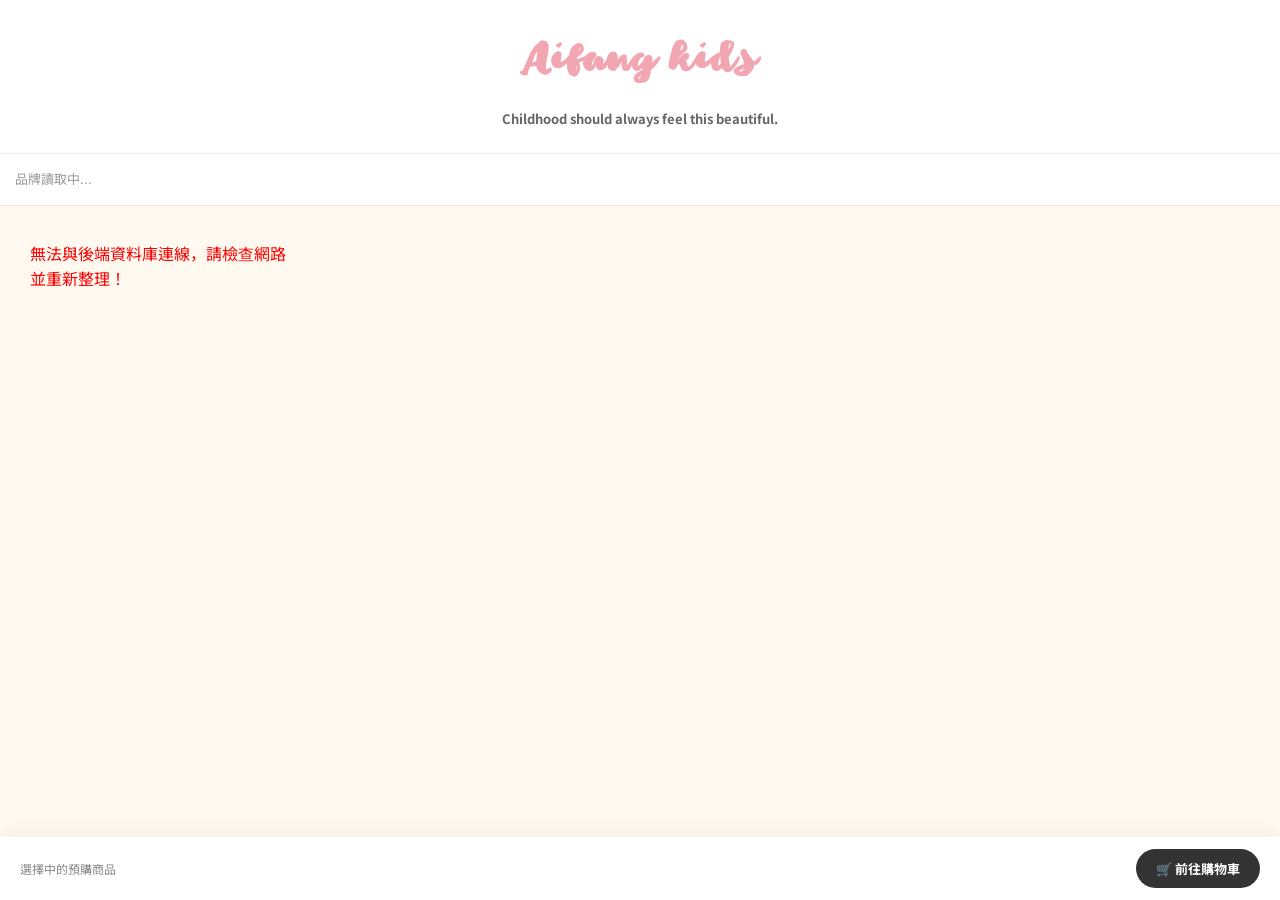
==== commit cba491ab: "0712" ====
--- a/index.html
+++ b/index.html
@@ -9,6 +9,10 @@
     <link rel="stylesheet" href="./assets/css/index.css">
 </head>
 <body>
+
+<div id="top-sale-banner" class="top-sale-banner hidden">
+    📢 品牌換季優惠 30%OFF！點選看更多優惠商品 ➔
+</div>
 
     <!-- 手機響應式專用：滾動隱藏後浮現在左上角的 ︙ 控制按鈕 -->
     <button id="mobile-menu-trigger" class="mobile-menu-btn">︙</button>
@@ -56,7 +60,5 @@
 
     <!-- 確保 DOM 載入完畢才執行大腦 -->
     <script src="js/index.js"></script>
-    <script src="js/articles.js"></script>
-
 </body>
 </html>
--- a/assets/css/index.css
+++ b/assets/css/index.css
@@ -14,20 +14,17 @@
 }
 .brand-logo {
     font-family: 'CutieStar', sans-serif !important;
-    font-size: 35px;
+    font-size: 50px;
     color: var(--baby-pink, #f2a6b2);
     margin-bottom: 6px;
     letter-spacing: 1px;
 }
 .order-uid-badge {
     display: inline-block;
-    background-color: var(--bg-main, #faf6f0);
     padding: 5px 14px;
-    border-radius: 20px;
     font-size: 13px;
     font-weight: bold;
     color: #666;
-    border: 1px solid #eadecc;
 }
 
 /* 📲 手機版左上角 ︙ 懸浮觸發按鈕 */
@@ -555,4 +552,41 @@
     font-size: 1.2rem;
     font-weight: 800;
     color: #b06249; 
+}
+
+/* 頂部特價公告欄樣式 */
+.top-sale-banner {
+    background-color: #111111; /* 極簡高質感黑，與粉色網頁形成強烈對比 */
+    color: #ffffff;            /* 純白字 */
+    text-align: center;
+    padding: 10px 15px;
+    font-size: 13px;
+    font-weight: bold;
+    letter-spacing: 1px;
+    cursor: pointer;           /* 讓滑鼠移上去變成小手圖示，暗示可以點擊 */
+    transition: all 0.3s ease;
+    z-index: 9999;
+    position: relative;
+}
+
+.top-sale-banner:hover {
+    background-color: #222222; /* 滑鼠移上去微變色 */
+    text-decoration: underline; /* 出現底線 */
+}
+
+/* 讓 CSS 的 hidden 類別能精準隱藏區塊 */
+.top-sale-banner.hidden {
+    display: none !important;
+}
+
+/* 幫分類列的 SALE 按鈕穿上特殊粉嫩外衣，讓它在分類裡最顯眼 */
+.cat-btn[data-cat-value="SALE"] {
+    background-color: #ffeef0 !important;
+    color: #f2a6b2 !important;
+    border: 1px solid #f2a6b2 !important;
+    font-weight: bold;
+}
+.cat-btn[data-cat-value="SALE"].active {
+    background-color: #f2a6b2 !important;
+    color: #ffffff !important;
 }
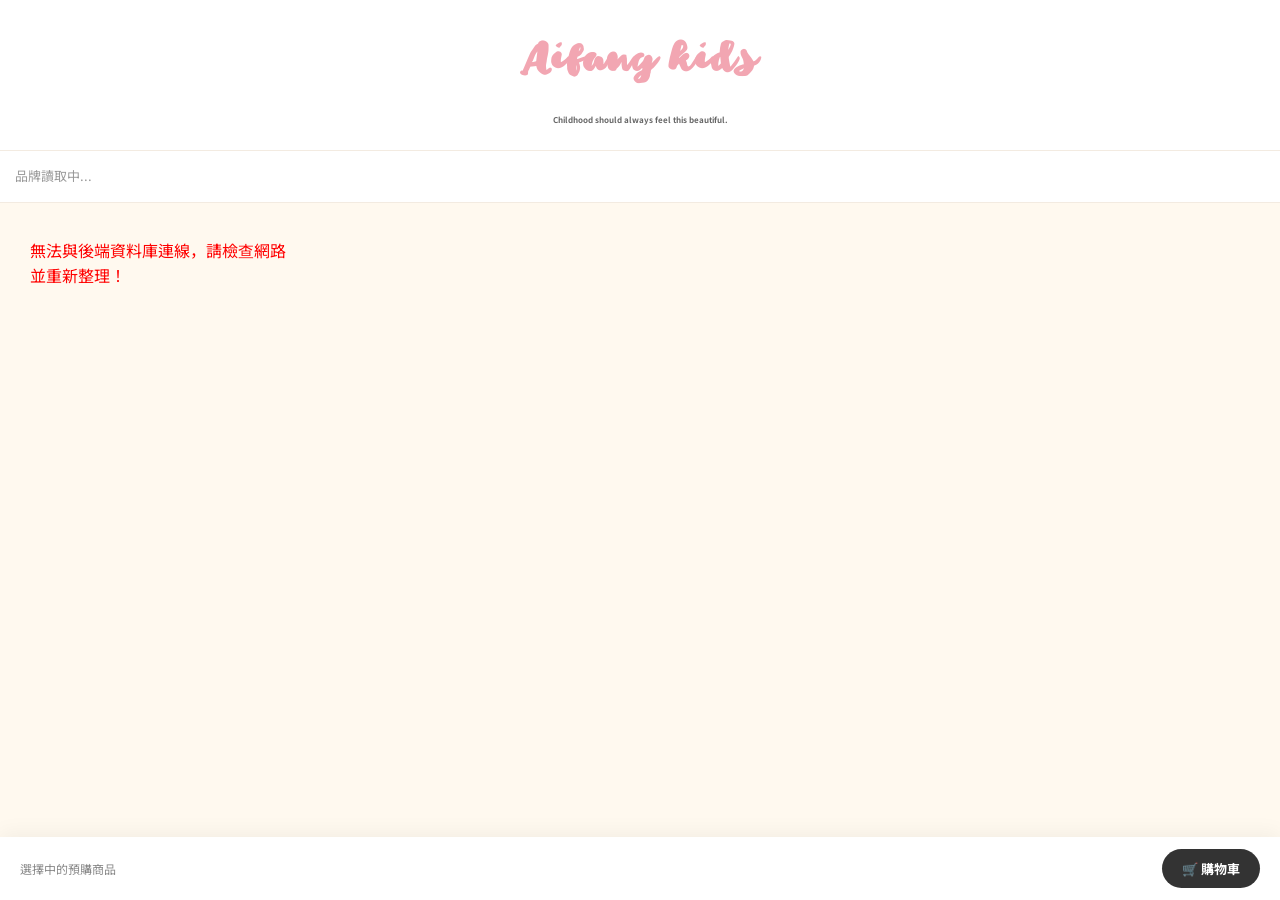
==== commit 9c31a115: "0713 updeta" ====
--- a/index.html
+++ b/index.html
@@ -11,7 +11,7 @@
 <body>
 
 <div id="top-sale-banner" class="top-sale-banner hidden">
-    📢 品牌換季優惠 30%OFF！點選看更多優惠商品 ➔
+    📢 品牌換季優惠 30%OFF！這邊請 ➔
 </div>
 
     <!-- 手機響應式專用：滾動隱藏後浮現在左上角的 ︙ 控制按鈕 -->
@@ -55,7 +55,7 @@
     <!-- 底部固定購物車捷徑列 -->
     <div class="sticky-footer">
         <div class="footer-hint">選擇中的預購商品</div>
-        <button class="btn-cart-main" id="btn-go-cart">🛒 前往購物車</button>
+        <button class="btn-cart-main" id="btn-go-cart">🛒 購物車</button>
     </div>
 
     <!-- 確保 DOM 載入完畢才執行大腦 -->
--- a/assets/css/index.css
+++ b/assets/css/index.css
@@ -22,7 +22,7 @@
 .order-uid-badge {
     display: inline-block;
     padding: 5px 14px;
-    font-size: 13px;
+    font-size: 8px;
     font-weight: bold;
     color: #666;
 }
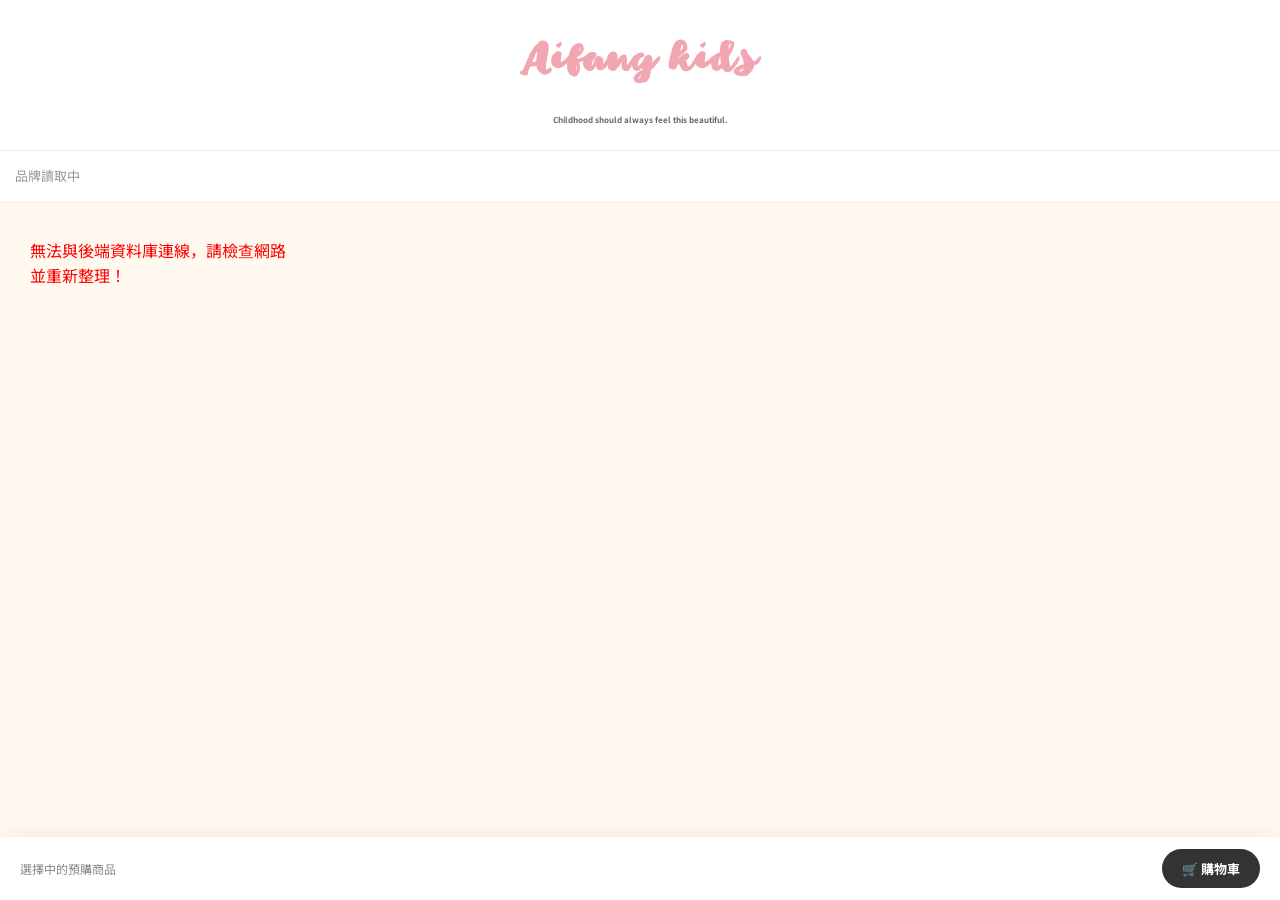
==== commit 2f1a2709: "0713-1 update" ====
--- a/index.html
+++ b/index.html
@@ -28,7 +28,7 @@
         <!-- 第一層：品牌切換列 -->
         <div class="brand-nav-container">
             <div id="brand-nav-list" class="scroll-nav-row">
-                <span class="nav-loading-text">品牌讀取中...</span>
+                <span class="nav-loading-text">品牌讀取中</span>
             </div>
         </div>
         
--- a/assets/css/global.css
+++ b/assets/css/global.css
@@ -52,50 +52,7 @@
 }
 
 /* ==========================================================================
-   3. 動態粒子飄落系統 
-   ========================================================================== */
-#falling-container {
-    position: fixed;
-    top: 0;
-    left: 0;
-    width: 100vw;
-    height: 100vh;
-    overflow: hidden;
-    pointer-events: none; 
-    z-index: -1;          
-}
-
-.particle {
-    position: absolute;
-    top: -60px; /* 從視窗上方外面開始掉落 */
-    background-size: contain;
-    background-repeat: no-repeat;
-    background-position: center;
-    pointer-events: none;
-    opacity: 0;
-    animation: slowFall linear forwards;
-}
-
-@keyframes slowFall {
-    0% {
-        transform: translateY(0) translateX(0) rotate(0deg);
-        opacity: 0;
-    }
-    10% {
-        opacity: 0.65; /* 漸漸浮現，避免太突兀，維持背景柔和感 */
-    }
-    90% {
-        opacity: 0.65;
-    }
-    100% {
-        /* 掉落到視窗下方，並帶有隨機的左右物理飄移與旋轉 */
-        transform: translateY(108vh) translateX(var(--drift-x)) rotate(var(--drift-rotate));
-        opacity: 0;
-    }
-}
-
-/* ==========================================================================
-   4. 手機響應式通用微調 (RWD)
+   3. 手機響應式通用微調 (RWD)
    ========================================================================== */
 @media (max-width: 480px) {
     body { padding: 15px 10px; }
